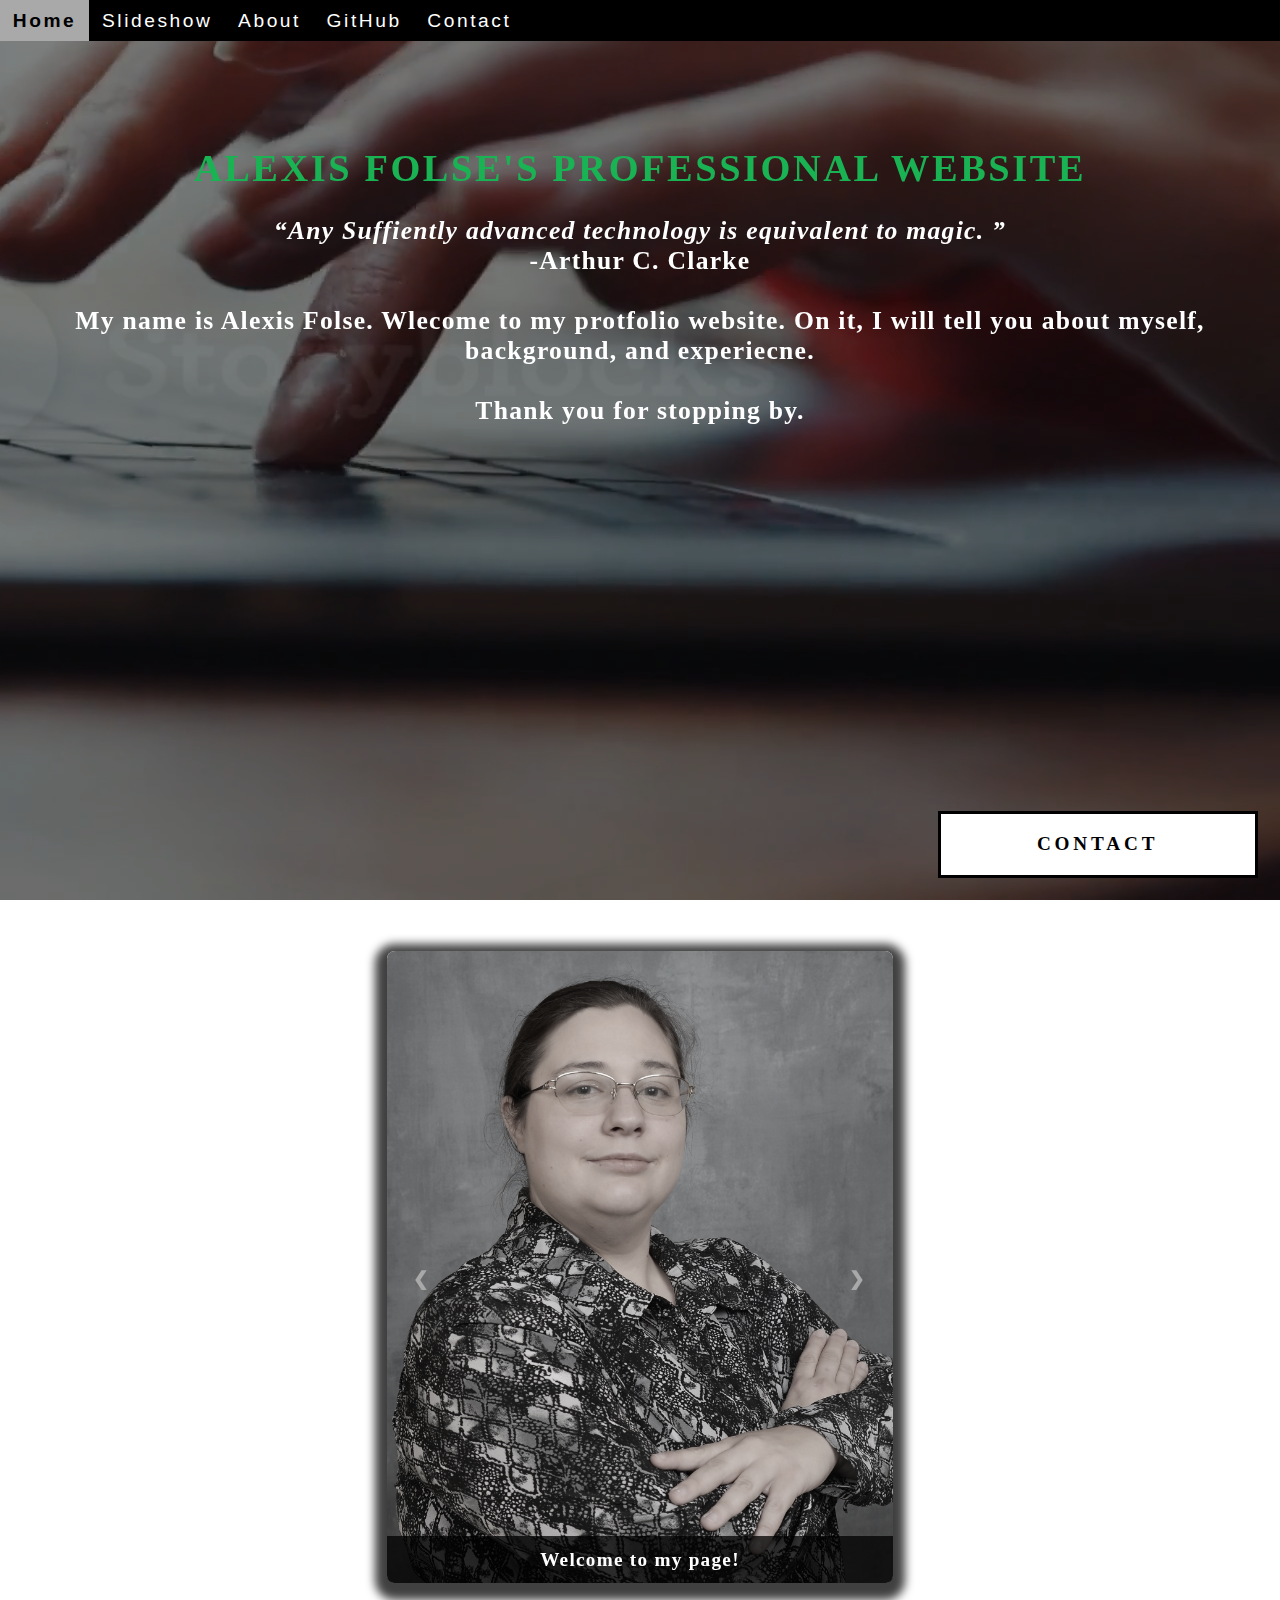
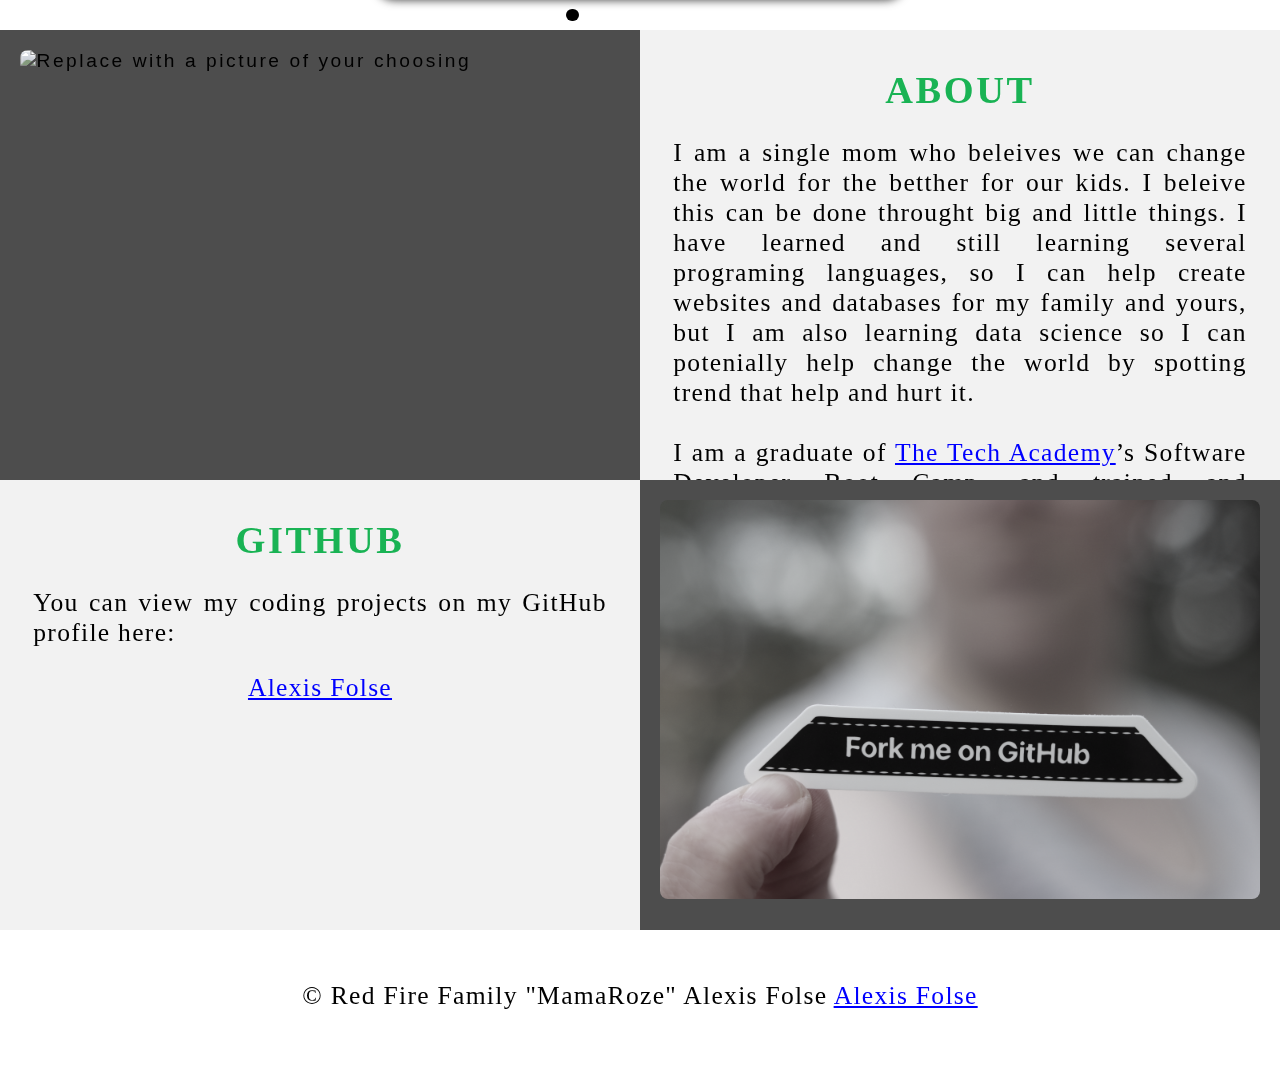
==== js final/index.html @ 2b800531 "add Java script for web site" ====
<!DOCTYPE html>
<html>
    
    <!-- Head -->
    <head>
        <meta charset="UTF-8">
        <meta name="viewport" content="width=device-width" />
        <title>Alexis Folse</title>
        <link rel="shortcut icon" type="img/jpg" href="images/coding_icon.png">
        <link rel="stylesheet" type="text/css" href="./css/css.css">
    </head>

    <!-- Body -->
    <body class="Background">   

        <!-- Navbar -->
        <div class="Navbar">
            <a class="active" href="#Home">Home</a>
            <!-- New section added -->
            <a href="#Slideshow">Slideshow</a>
            <a href="#About">About</a>
            <a href="#GitHub">GitHub</a>
            <!-- Onclick and ondblclick functions added to open and close the contact form -->
            <a onclick="openForm()" ondblclick="closeForm()" class="contact">Contact</a>
        </div>

        <!-- Background video -->
        <div id="Home">
            <video autoplay muted loop id="Typing_Video">
                <source src="./pic/1.mp4" type="video/mp4">
                <!-- Display message if video fails to run -->
                Your browser does not support HTML5 video.
            </video>
        </div>

        <!-- Video text -->
        <div class="Video_Text">
            <h1 class="white-text">Alexis Folse's Professional Website</h1>
            <strong>
                <p class="center">
                    <q>Any Suffiently advanced technology is equivalent to magic. 
                    </q>
                    <br> -Arthur C. Clarke<br>
                    <br>
                    My name is Alexis Folse. Wlecome to my protfolio website. On it, I will tell you about myself, background, and experiecne.  
                    <br>
                    <br>Thank you for stopping by.
                </p>
            </strong>
        </div>

        <!-- Slideshow section added -->
        <div id="Slideshow">
            <div id="Slideshow_Background"> 
                <div id="Slideshow_Container">
                    <!-- Slide 1 of 6 -->
                    <div class="mySlides fade">
                        <img class="Slideshow_Images" src="./pic/1.jpg" alt="prof pict">
                        <div class="text">Welcome to my page!</div>
                    </div>
                    <!-- Slide 2 of 6 -->
                    <div class="mySlides fade">
                        <img class="Slideshow_Images" src="./pic/4.jpg" alt="handsom boy and me"> 
                        <div class="text">I am a mom always.</div>
                    </div>
                    <!-- Slide 3 of 6 -->
                    <div class="mySlides fade">
                        <img class="Slideshow_Images" src="./pic/4.jpeg" alt="html, css, java ">
                        <div class="text">Who likes to play with websites.</div>
                    </div>
                    <!-- Slide 4 of 6 -->
                    <div class="mySlides fade">
                        <img class="Slideshow_Images" src="./pic/python.png" alt="python">
                        <div class="text">I have even worked with some older codes. </div>
                    </div>
                    <!-- Slide 5 of 6 -->
                    <div class="mySlides fade">
                        <img class="Slideshow_Images" src="./pic/3.jpg" alt="forward"> 
                        <div class="text">If you are ready to move forward.</div>
                    </div>
                    <!-- Slide 6 of 6 -->
                    <div class="mySlides fade">
                        <img class="Slideshow_Images" src="./pic/5.jpg" alt="contact ">
                        <div class="text"><a class="white-text contact" onclick="openForm()">Contact me now!</a></div> 
                    </div>
                    <!-- Previous and next buttons -->
                    <a class="Previous" onclick="plusSlides(-1)">&#10094;</a>
                    <a class="Next" onclick="plusSlides(1)">&#10095;</a>
                </div>
                <br> <!-- Adds a space between the slideshow images and the dots -->

                <!-- Slideshow dots (these are another way for users to navigate through the slideshow) -->
                <div style="text-align: center">
                    <span class="dot" onclick="currentSlide(1)"></span>
                    <span class="dot" onclick="currentSlide(2)"></span>
                    <span class="dot" onclick="currentSlide(3)"></span> 
                    <span class="dot" onclick="currentSlide(4)"></span> 
                    <span class="dot" onclick="currentSlide(5)"></span> 
                    <span class="dot" onclick="currentSlide(6)"></span> 
                </div>
            </div>
        </div>

        <!-- About section -->
        <div class="Row" id="About">
            <!-- Left column -->
            <div class="Column_2">
                <img src="./pic/6.jpg" alt="Replace with a picture of your choosing">
            </div>
            <!-- Right column -->
            <div class="Column_1">
                <h1>About</h1>
                <p>
                    I am a single mom who beleives we can change the world for the betther for our kids. I beleive this can be done throught big and little things. 
                    I have learned and still learning several programing languages, so I can help create  websites and databases for my family and yours, but I am also 
                    learning data science so I can potenially help change the world  by spotting trend that help and hurt it. 
                    <br>
                    <br>I am a graduate of <a href="https://www.learncodinganywhere.com" target="_blank">The Tech Academy</a>’s Software Developer Boot Camp, and trained and experienced in the following web and programming languages: HTML, CSS, JavaScript, SQL, and more, I am still learning. 
                    <br>
                    <br>I am a data sciencetist that believe they can change the world, a website developer with a unique style. <a onclick="openForm()" class="contact">Contact</a> me below!
                </p>
            </div>
        </div>

        <!-- GitHub section -->
        <div class="Row" id="GitHub">
            <!-- Left column -->
            <div class="Column_1">
                <h1>GitHub</h1>
                <p>You can view my coding projects on my GitHub profile here:
                    <br>
                    <p class="center"><a href="https://github.com/folsea" target="_blank">Alexis Folse</a></p>
                </p>
            </div>
            <!-- Right column -->
            <div class="Column_2">
                <a href="https://github.com/the-tech-academy" target="_blank"><img src="./pic/2.jpg"></a>
            </div>
        </div>

        <!-- Contact form -->
        <div id="Contact">
           <button onclick="openForm()" class="Pop_Up_Button">CONTACT</button>
           <div class="form-popup" id="myForm">
                <form action="" method="POST" class="form-container"> <!-- Here we are using a free online service from https://formspree.io/ to send our contact form to an email address of our choosing - note: it will not run unless live on the internet, you have to push it to your online website first -->
                    <h1>Contact</h1>
                    <label for="name"><b>Name</b></label>
                      <input type="text" placeholder="Type your name here" name="name" required>
                    <label for="phone"><b>Phone</b></label>
                      <input type="text" placeholder="Type your phone number here" name="phone">
                    <label for="email"><b>Email</b></label>		
                      <input type="text" placeholder="Type your email address here" name="email" required>
                    <label for="message"><b>Message</b></label>
                      <input type="text" placeholder="Type your message here" name="message">
         
                    <button type="submit" class="btn">SUBMIT</button>
                    <button type="button" class="btn cancel" onclick="closeForm()">CLOSE</button>
                </form>
           </div>
        </div>
        
        <!-- Footer section -->
        <footer>
                <p class="center">&copy Red Fire Family "MamaRoze" Alexis Folse <a href="" target="_blank">Alexis Folse</a></p><br>
        </footer>
        <script src="./js/js.js"></script>
    </body>
</html>
---- js final/css/css.css ----
/***** GENERAL STYLING *****/

/*Affects entire document */
html {
    scroll-behavior: smooth; /*This ensures that the page scrolling is smooth when the buttons on the nav bar is clicked */
}

/* Body */
body {
    margin: 0%; /* This ensures our site displays all the way to the edge of the browser screen */
    opacity: 1; /* This and transition affect the page loading fade in effect */
    transition: 3s opacity; /* This causes a 3 second fade in */
    letter-spacing: .2vw; /* vw is a relative measurement, 1vw is equal to 1% of the viewport width */
    font-family: Avant Garde, Helvetica;
    font-size: 1.5vw; 
    overflow-x: hidden; /* This prevents the horizontal scroll bar from appearing when the quote is hovered over */
    user-select: none; /* This prevents the text on the webpage from being highlighted by the user */
}

/* This section contributes to the fade effect for the page that occurs when the page is loaded */
body.fade-out {
    opacity: .1; /* This sets the level of opacity at the start of page load */
}

/* Heading 1 elements */
h1 {
    text-transform: uppercase; /*capitalizing all h1 headings */
    font-family: "Trebuchet MS", Optima; /* Sets the font family of all h1 headings */
    text-align: center; /* Centering all h1 elements */
    margin-top: 3%; /* Adds a small margin above h1 elements */
    color: #19b354; 
}

/* Heading 1 element hover effect */
h1:hover {
    filter: grayscale(5%); /* Adds a slightly gray filter to the h1 headings when hovered over */
    transform: scale(1.1); /* When the h1 elements are hovered over they increase in size by 1.1 */
    transition: transform 1s; /* This causes the transformation to last 1 second */
}

/* Styling for Portfolio Title Text */
.white-text {
    color: #19b354;/* This is used to change the color of the Portfolio Title text */
    padding-top: 10vh; /* Adds padding (equal to 10% of the viewport height) to the top of the Portfolio Title text */
}

/* Paragraph elements */
p {
    font-family: Perpetua, Rockwell Extra Bold;
    text-align: justify; /* This justifies the text within paragraph elements */
    letter-spacing: .1vw; /* This expands the text slightly */
    font-size: 2.5vw; /* Relative font sizing equal to 2.5% of the viewport width */
    padding-left: 1vw; /* Relative padding equal to 1% of the viewport width */
    padding-right: 1vw; /* Relative padding equal to 1% of the viewport width */
}

/* Paragraph element hover effect */
p:hover {
    transition: transform 1s; /* This makes the transform effect last 1 second */
	transform: scale(1.01); /* This makes the paragraphs increase slightly in size when hovered over */
}

/* Center class - this applies to all centered text */
.center {
    text-align: center; /* This center aligns the text */
}

/* Center align elements hover effect - This only affects the quote, github link, and footer */
.center:hover {
    transition: transform 2s; /* This makes the transform effect last 2 seconds */
    transform: scale(1.1); /* This makes the elements with class "center" increase in size by 1.1 when hovered over */
}

/* Anchor elements */
a {
    color: blue; /* This ensures all links are blue */
    cursor: pointer; /* This ensures all links change the mouse to a pointer when hovered over or clicked */
    text-decoration: underline; /* This ensures all links are underlined */
}

/* Quotation elements */
q {
    font-style: italic; /* Makes the quote italicized */
}

/* Image elements */
img {
    filter: grayscale(75%); /* This rids our pictures of 75% of their color */
    border-radius: 8px; /* Gives all images slightly rounded corners */
    max-width: 100%; /* Ensures all images stay within the width of their container */
    max-height: 100%; /* Ensures all images stay within the height of their container */
    display: block; /* By specifying block display we can ensure our images are able to be centered */
    margin: auto auto auto auto; /* This centers all images */
}

/* Image element hover effects */
img:hover {
	filter: grayscale(5%);  /* Brings back most of the image's color when hovered over */
}

/*Styling for footer element */
footer {
    padding: 2%; /* This gives the footer padding that is equal to 2% of the width of the element's area */
    background-color: white;
}
/***** End of General Styling *****/

/***** Navbar Styling *****/
.Navbar {
    overflow: hidden; /* This ensures that any content that overflows beyond the boundary of our nav bar is not displayed */
    background-color: black; /* This colors the navbar black */
    position: fixed; /* This keeps the navbar at the top of the screen as we scroll */
    top: 0; /* This ensures no space is displayed above the navbar */
    width: 100%; /* This makes the navbar span the entire width of the page */
    z-index: 1; /* This ensures other elements don't display over the navbar */
    -webkit-animation: moveNav 5s; /* Safari 4.0 - 8.0 */
    animation: moveNav 5s; /* This makes the moveNav animation last 5 seconds */
}

/* The animation effect for moving the nav bar in from above the left of the screen on page load */
@keyframes moveNav {
    from {left: -100vw;} /* The navbar is starting off screen to the left */
    to { left: 0vw;} /* This moves the navbar into place on the screen */
}

/*Navbar Links */
.Navbar a {
    float: left; /* This specifies that the text floats on the left on the navbar */
    display: block; /* This ensures that other text will be displayed on the same line or row, instead of a new line */
    color: white; /* This is the font color for text on our navbar */
    padding: .75vw 1vw; /* This adds padding around our text */
    text-decoration: none; /* This gets rid of the underlines under the text on our navbar */
    font-family: Avant Garde, Helvetica; /* This specifies the font family for text on our navbar */
    font-size: 1.5vw; /* This specifies the font size for text on our navbar */
    text-align: center; /* This centers the text within its container */
    position: relative; /* This sets the text relative to its normal positioning, allowing us to use the animation below */
    -webkit-animation: moveNavText 5.75s; /* Animation for Safari 4.0 - 8.0 */
    animation: moveNavText 5.75s; /* Applies the moveNavText animation for 5.75s */ 
}

/* The animation effect for moving the nav bar links in from above the top of the screen on page load */
@keyframes moveNavText {
    from {top: -100vw;} /* This sets the navbar text 100% above the viewport */
    to {top: 0vw;} /* This lowers the navbar text onto the navbar */
}

/*Navbar hover effects */
.Navbar a:hover {
    background-color: #f4f4f4; /* Defines the background color that will display when you hover over the link */
    color: black; /* This defines the font color that will display when navbar a elements are hovered over */
    font-weight: bold; /* This makes the text on the navbar bold when hovered over */
    cursor: pointer;
    transition: 0.5s ease-in; /* Creates a smooth transition for the hover trigger */
}

/* Navbar home button */
.Navbar a.active { /* This targets the a element on the navbar with the "active" class */
    background-color: darkgray;
}
/***** End of Navbar Styling *****/

/***** Video Styling *****/
/* Formatting for background video */
#Typing_Video {
    position: fixed; /* This fixes the video to the page */
    right: 0; /* This ensures there is no space between the edge of the video and the edge of the page */
    bottom: 0; /* This ensures no space between the edge of the video and the bottom of the page */
    min-width: 100%; /* This ensures the video is displayed across the full width of the page */
    z-index: -1; /* This places the video behind the other elements on the page */
}

/* Screens that are 576px and smaller will not display the background video */
@media screen and (max-width: 576px) {
    #Typing_Video {
        display: none;
    }
}

/* Texts over the video */
.Video_Text {
    background: rgba(0, 0, 0, 0.5); /* This provides a semi-transparents background for the text to sit over */
    color: white; /* Makes the font color white */
    width: 100%; /* Ensures the video-text container fills the width of the video */
    height: 100vh; /* This ensures the video-text container fills the height of the viewport so that the slideshow is not partially displayed */
    padding-top: 2vh; /* This adds padding around the video-text container so that the background goes slightly beyond the text */
    position: relative; /* This sets the text relative to its normal positioning, allowing us to use the animation below */
    -webkit-animation: moveVideoText 5.75s; /* Animation for Safari 4.0 - 8.0 */
    animation: moveVideoText 5.75s; /* moveVideoText animation set to 5.75s to match the movenavText animation */
}

/* This animation effect causes the overlay video text to move up from the bottom of the page upon page load */
@keyframes moveVideoText {
    from {top: -100vw;} /* This sets the position of the video text to above the viewport */
    to {top: 0vw;} /* This moves the video text to the normal positioning on the viewport */
}
/***** End of Video Styling *****/

/***** Slideshow Styling *****/
#Slideshow_Background {
    background: rgba(255, 255, 255, 0.35); /* This creates a slightly transparent white background that's palced over the video in the background */    
}

.mySlides{
    display: none; /* This prevents the images from being displayed, we will use JS to display these */
}

/* Slideshow section / container */
#Slideshow_Container {
    width: 39.5vw; /* Relative sizing of the container for the slidewshow set to 39.5% of the viewport width */
    height: auto; /* The height of the container is automatically adjusted based on the content it is displaying */
    padding-top: 4%; /* Adds a small padding to the top of the slideshow container */
    position: relative; /* This sets the container relative to its normal positioning */
    margin:auto; /* This will horizontally center the container on the page */
}

/* Remove the underline from the previous and next buttons on the slideshow */
#Slideshow_Container a {
    text-decoration: none;
}

/* Images contained within the slideshow */
.Slideshow_Images {
    vertical-align: middle; /* This centers the images vertically within the slideshow container */
    height: auto; /* The height of the images is automatically adjusted based on the content, ie if your images are different sizes, they will display as different sizes */
    box-shadow: 0px 5px 10px 12px rgba(0, 0, 0, .75); /* Adds a shadow around the slideshow images */
    width: 100%; /* The width of the images is automatically adjusted based on the content */
}

/* Next and previous buttons */
.Previous, .Next {
    cursor: pointer; /* Changes the mouse to a pointer when the buttons are selected */
    position: absolute; /* This makes the next and previous buttons positioned relative to the slideshow container */
    top: 50%; /* This moves the buttons up in the slideshow container */
    width: auto; /* The width of the buttons is automatically adjusted based on the content */
    padding: 2vw; /* Adds padding equal to 2% of the viewport width */
    color: darkgray; 
    font-weight: bold;
    font-size: 1.5vw;
    border-radius: 0 3px 3px 0; /* Adds a slightly rounded border on the top and bottom right corners */
    user-select: none; /* This property makes it so that the user cannot highlight the text */
    transition: 0.6s ease; /* This specifies the details of the hover transition for these elements */
}

/* Positioning the next button on the right hand side */
.Next {
    right: 0; /* This moves the next button to the right side of the slideshow container */
    border-radius: 3px 0 0 3px; /* This changes the border radius on the next button to the top and bottom left of the button */
}

/* Hover effect on slide show buttons */
.Previous:hover, .Next:hover {
    background-color: rgba(0, 0, 0, 0.8); /* Makes the background of the arrows a transparent gray color */
    color: white; /* Makes the arrows white when hovered over */
}

/* Slideshow text */
.text {
    color: white; 
    padding: 1vw;
    position: absolute; /* This ensures the text is positioned within the image */
    bottom: 0; /* This property sets the text at the bottom of the image */
    width: 100%; /* The element covers the full width of the image */
    text-align: center; /* The text is center aligned within the image */
    font-family: Perpetua, Rockwell Extra Bold;
    letter-spacing: .1vw; /* This gives slight spacing between the letters */
    font-size: 1.5vw; /* Font size is relative to the size of the viewport width */
    background-color: rgba(0, 0, 0, 0.75); /* Gives a slightly transparent black background */
    font-weight: bold;
    border-radius: 0px 0px 7px 7px; /* Gives the text background rounded corners on the bottom left and right corners */
}

/* Styling of the dots under the slideshow */
.dot {
    cursor: pointer; /* The cursor changes to pointer when hovered over the dots */
    height: 1vw; /* The dots are sized relative to the viewport width */
    width: 1vw;
    margin: .25vw; /* adds additional spacing between the dots */ 
    background-color: white; /* Makes the dots white */
    border-radius: 50%; /* Makes the dots circles by rounding each corner */
    display: inline-block; /* Allows the dots to sit next to eachother rather than on a new line */
    transition: background-color 0.6s ease; /* When clicked on the dots transition to a different color when clicked or hovered over (the affect is defined below) */
    z-index: 1; /* This ensures the dots will be displayed above any other elements */
}

/* Hover effect for slideshow dots */
.active, .dot:hover {
    background-color: black; /* Sets the color of the dots when active or hovered over */
}

/* Fading animation for slideshow */
.fade {
    animation-name: fade; /* Fade animation is defined below */
    animation-duration: 1.5s; /* The animation lasts 1.5 seconds */
    -webkit-animation-name: fade; /* Same as above for Safari 4.0-8.0 */
    -webkit-animation-duration: 1.5s;
}

@-webkit-keyframes fade {
    from {opacity: .4;} /* Image starts transparent */
    to {opacity: 1;} /* Image ends opaque */
}

@keyframes fade {
    from {opacity: .4;} /* Image starts transparent */
    to {opacity: 1;} /* Image ends opaque */
}
/***** End Slideshow Styling *****/

/***** Table Styling -  this section covers the styling of the columns and rows within the table *****/
* { /*The asterisk is a universal selector that applies this effect to all elements on the page */
    box-sizing: border-box; /* This creates a box with a border within which we will place most of our text */
} 

.Column_1 {
    float: left;
    width: 50%; /* This ensures the column takes up half of the page width */
    padding: 1.6%;
    height: 450px; /* This sets the height of the column to 400px -  this may need to be adjusted depending on the text you enter */
    background-color: #f2f2f2; /* Sets the background color of the left columns */
}

.Column_2 {
    float: left;
    width: 50%;
    padding: 1.6%;
    height: 450px;
    background-color: #4d4d4d;
}

/* This inserts something after the content of selected elements (in this case the elements with class "Row") */
.Row:after {
	content: ""; /* By leaving this blank, we are allowing the footer (covered lower down) to be displayed - removing it makes the footer overwrite a column */
	display: table; /* The display property specifies the type of display behavior; the table value tells the browser to treat the element as a table */
	clear: both; /* This clears any other elements from floating on the left or the right of an element */
}
/***** End of Table Styling *****/

/***** Contact Form Styling *****/
/* Button used to open the contact form - fixed at the bottom of the page */
.Pop_Up_Button {
    position: fixed; /* The element is positioned relative to the viewport and stays in the same location no matter what */
    bottom: 1.75vw; /* Positions the button slightly up from the bottom of the viewport */
    right: 1.75vw; /* Positions the viewport slightly right from the side of the viewport */
    width: 25vw; /* Sets the width relative to the viewport width */
    background-color: white; /* Sets the background color of the button to white */
    color: black; /* Sets the color of the button text to black */
    border: solid black; /* This makes a solid black border around the button */
    cursor: pointer; /* This changes the cursor when hovered over the button to a pointer */
    -webkit-animation: movePopup 5s; /* Animation for 5 seconds for Safari 4.0-8.0 */
    animation: movePopup 5s; /* Animation set for 5 seconds */
}

/* movePopup animation moves the button from off the right side of the screen to its fixed location on the viewport */
@keyframes movePopup {
    from {right: -40vw;} 
    to {right: 1.75vw;}
}

@-webkit-keyframes movePopup {
    from {right: -40vw;} 
    to {right: 1.75vw;}
}

/* Styling for the contact form */
.form-popup {
    z-index: 8; /* This z-index ensures the contact form shows above all other elements on the page */
    display: none; /* Set the display to none, we will use JavaScript to show the contact form */
    position: fixed; /* The form stays in the same location no matter what */
    bottom: .5vw; /* Slightly up from the bottom of the viewport */
    right: .5vw; /* Slightly in from the right side of the viewport */
}

/* Form styling */
.form-container {
    max-width: 49vw; /* Relative sizing of the form container - 49% of the viewport width */
    padding: 1vw; /* Adds padding between the form-popup and the form-container */
    background-color: white; 
}

/* Input fields */
.form-container input[type=text] {
    width: 100%; /* The input boxes completely fill the width of the form-container */
    padding: .93vw; /* Adds padding to the input boxes */
    margin: .6vw 0 .6vw 0; /* Adds space between the input boxes and the labels */
    border: none; /* Removes the border from the input boxes */
    background: Gainsboro; /* Sets the background color of the input boxes */
    font-size: 1vw; /* Relative font sizing based on the width of the viewport */
}

/* General styling for all buttons */
button {
    font-family: "Trebuchet MS", Optima;
    letter-spacing: .3vw; /* Adds slight spacing between the letters */
    font-size: 1.5vw; /* Relative sizing of text */
    font-weight: bold; 
    padding: 1.5vw; /* Adds padding to the text in the button */
    cursor: pointer; /* Changes the cursor to pointer over button elements */
    width: 100%; /* Sets the width of the buttons to 100% of their containers */
    height: auto; /* Allows the height to be resized depending on the content showing */
}

/* Hover effect for contact and submit buttons */
button:hover, .form-container .btn:hover {
    color: white; /* This makes the text in the buttons white when hovered over */
    background-color: black; /* The background of the button changes to black when hovered over */
    transition-duration: 1s; /* This makes the transition last 1 second */
    -webkit-transition-duration: 1s; /* For Safari 4.0-8.0 */
    border-color: silver; /* The border turns silver when the button is hovered over */
}

/* Submit button */
.form-container .btn {
    background-color: white; 
    color: black;
    border-color: black;
    margin-bottom: 1vh; /* Adds space between the submit button and the close button */
}

/* Close button */
.form-container .cancel {
    background-color: black;
    color: white;
    border-color: gray;
}

/* Styling for close button on hover */
.form-container .cancel:hover {
    color: white;
    background-color: darkred;
    transition-duration: 1s;
    -webkit-transition-duration: 1s;
    border-color: black;
}
/***** End of Contact Form Styling *****/

/***** Media Query Section *****/
/*Media rules for paragraph font size for different screen sizes*/
@media screen and (max-width: 527px) {
    p {
        font-size: 3.75vw;
    }
}

@media screen and (min-width: 528px) and (max-width: 660px) {
    p {
        font-size: 3.5vw;
    }
}

@media screen and (min-width: 661px) and (max-width: 799px) {
    p {
        font-size: 2.75vw;
    }
}

@media screen and (min-width: 800px) and (max-width: 924px) {
    p {
        font-size: 2.5vw;
    }
}

@media screen and (min-width: 925px) and (max-width: 1050px) {
    p {
        font-size: 2.25vw;
    }
}

@media screen and (min-width: 1051px) and (max-width: 1310px) {
    p {
        font-size: 2vw;
    } 
}

@media screen and (min-width: 1311px) and (max-width: 1535px) {
    p {
        font-size: 1.75vw;
    }
}

@media screen and (min-width: 1536px) and (max-width: 2269px) {
    p {
        font-size: 1.5vw;
    }
}

@media screen and (min-width: 2270px) {
    p {
        font-size: 1.35vw;
    }
}

/*Media rule for navbar links for different screen sizes*/
/* Screens 1080px and smaller will display navbar links equally distributed */
@media screen and (max-width: 1080px) {
    .Navbar a{
        width: 20%; /* This sets each navbar link to 1/5 of the navbar */
        font-size: 2.5vw;
    }
}

/* Media rules to enlarge the font of the white text for smaller screens */
@media screen and (max-width: 1080px) {
    .quote{
        font-size: 3.5vw;
    }

    .white-text {
        font-size: 4.5vw;
    }
}

/* Media rules to increase the size of the columns for larger screens */
@media screen and (min-width: 1725px) {
    .Column_1 {
        height: 550px;
    }
    .Column_2 {
        height: 550px;
    }
}


/*Media rule to remove margin-top from h1 elements for extra large screens (so that the paragraph text fits in the column*/
@media screen and (min-width: 2000px) {
    h1{
        margin-top: 0;
    }
}
/***** End of Media Query Section *****/
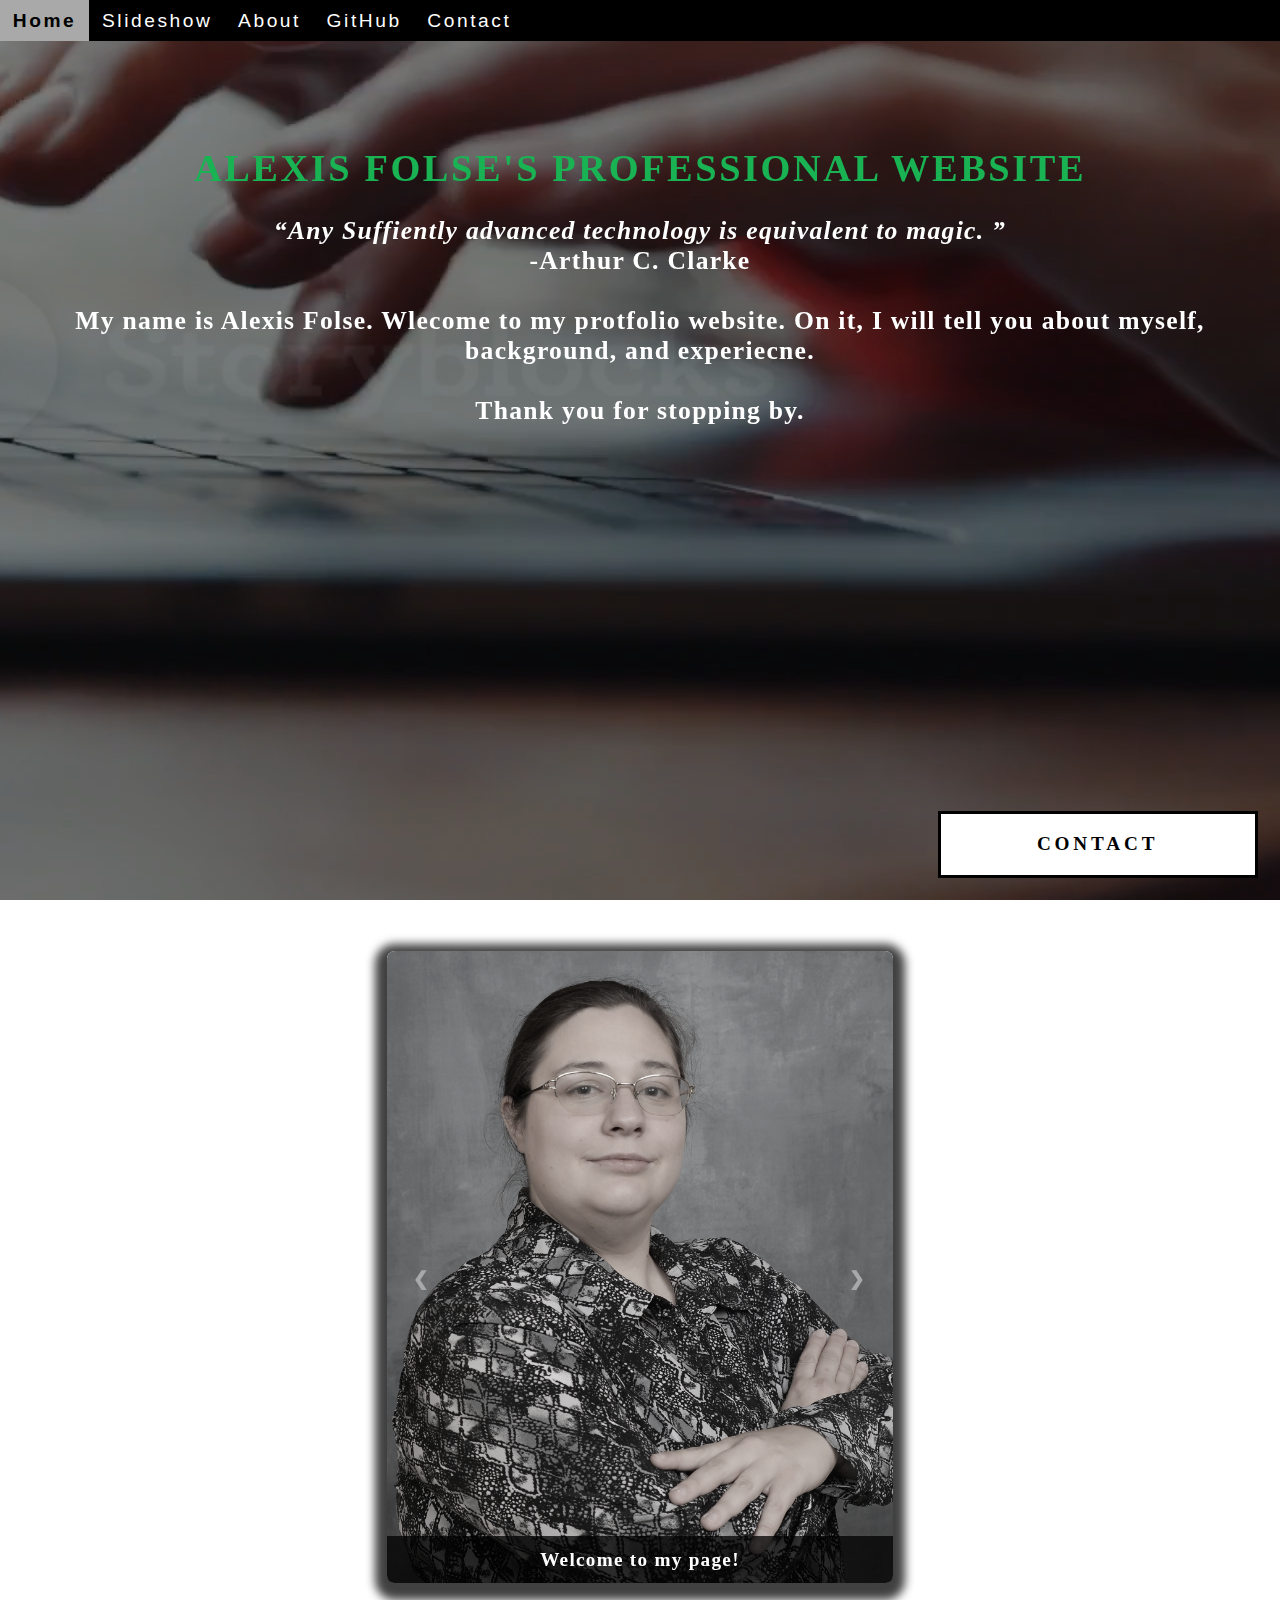
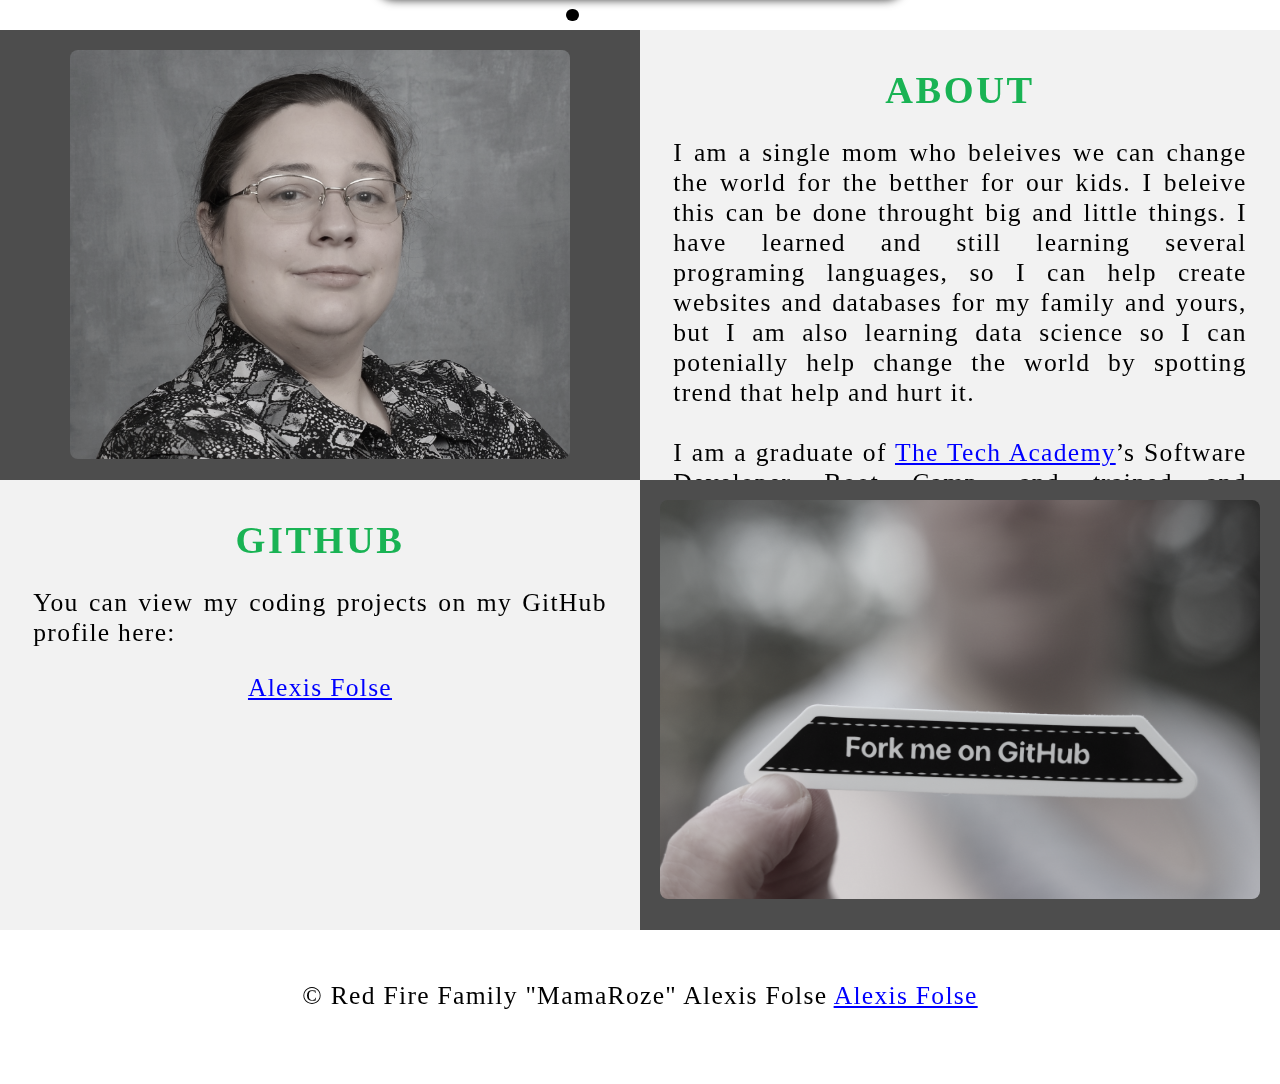
==== commit 7790bb87: "update" ====
--- a/js final/index.html
+++ b/js final/index.html
@@ -70,7 +70,7 @@
                     </div>
                     <!-- Slide 4 of 6 -->
                     <div class="mySlides fade">
-                        <img class="Slideshow_Images" src="./pic/python.png" alt="python">
+                        <img class="Slideshow_Images" src="./pic/Python.png" alt="python">
                         <div class="text">I have even worked with some older codes. </div>
                     </div>
                     <!-- Slide 5 of 6 -->
@@ -165,4 +165,4 @@
         </footer>
         <script src="./js/js.js"></script>
     </body>
-</html>+</html>
